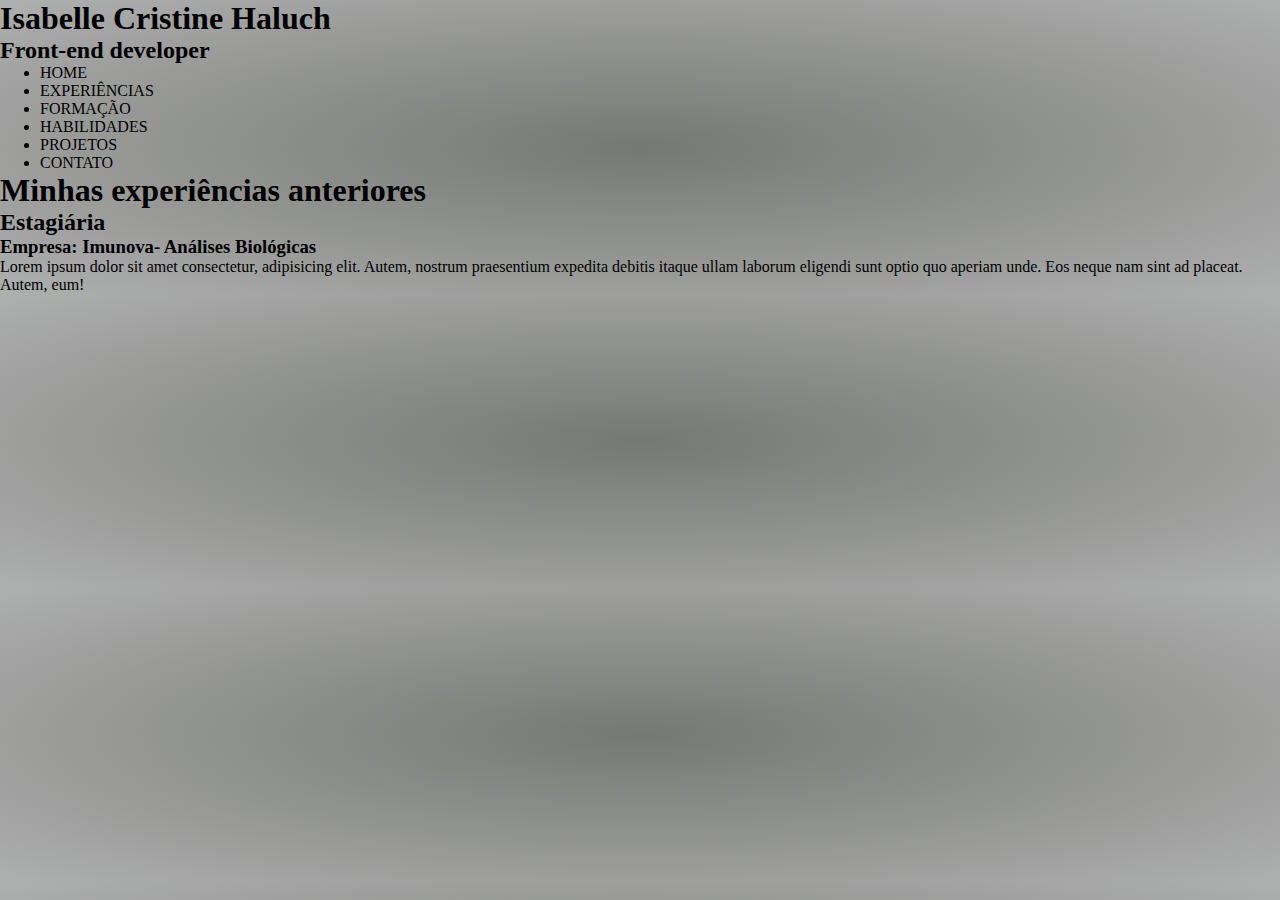
==== experiencias.html @ cdf7cf5f "html" ====
<!DOCTYPE html>
<html lang="pt-br">
<head>
    <meta charset="UTF-8">
    <meta http-equiv="X-UA-Compatible" content="IE=edge">
    <meta name="viewport" content="width=device-width, initial-scale=1.0">
    <title>Site pessoal Isabelle Cristine Haluch</title>
    <link rel="stylesheet" type="text/css" href="sitepessoal.css">
    <link rel="shortcut icon" href="imagens/favicon_icone.jpg" type="image/x-icon">
</head>
<body>
    <header>
        <h1>Isabelle Cristine Haluch</h1>
        <h2>Front-end developer</h2>
    </header>
    <nav>
        <ul>
            <li>HOME</li>
            <li>EXPERIÊNCIAS</li>
            <li>FORMAÇÃO</li>
            <li>HABILIDADES</li>
            <li>PROJETOS</li>
            <li>CONTATO</li>
        </ul>
    </nav>
    <div class="section_jobs">
        <div class="jobs">
            <h1>Minhas experiências anteriores</h1>
        </div>
        <div class="job_imunova>">
            <h2>Estagiária</h2>
            <h3>Empresa: Imunova- Análises Biológicas</h3>

        </div>
    </div>

</body>
Lorem ipsum dolor sit amet consectetur, adipisicing elit. Autem, nostrum praesentium expedita debitis itaque ullam laborum eligendi sunt optio quo aperiam unde. Eos neque nam sint ad placeat. Autem, eum!
---- sitepessoal.css ----
@import url('https://fonts.googleapis.com/css2?family=Playfair+Display:ital,wght@0,400;0,700;1,400&family=Roboto&family=Wix+Madefor+Display:wght@400;700&display=swap');
*{
    margin: 0;
}
body{
    background-image: radial-gradient(#767873, #aeafaf);
}
header{
    width: 100%;
    height: auto;
}
header img{
    width: 100%;
}
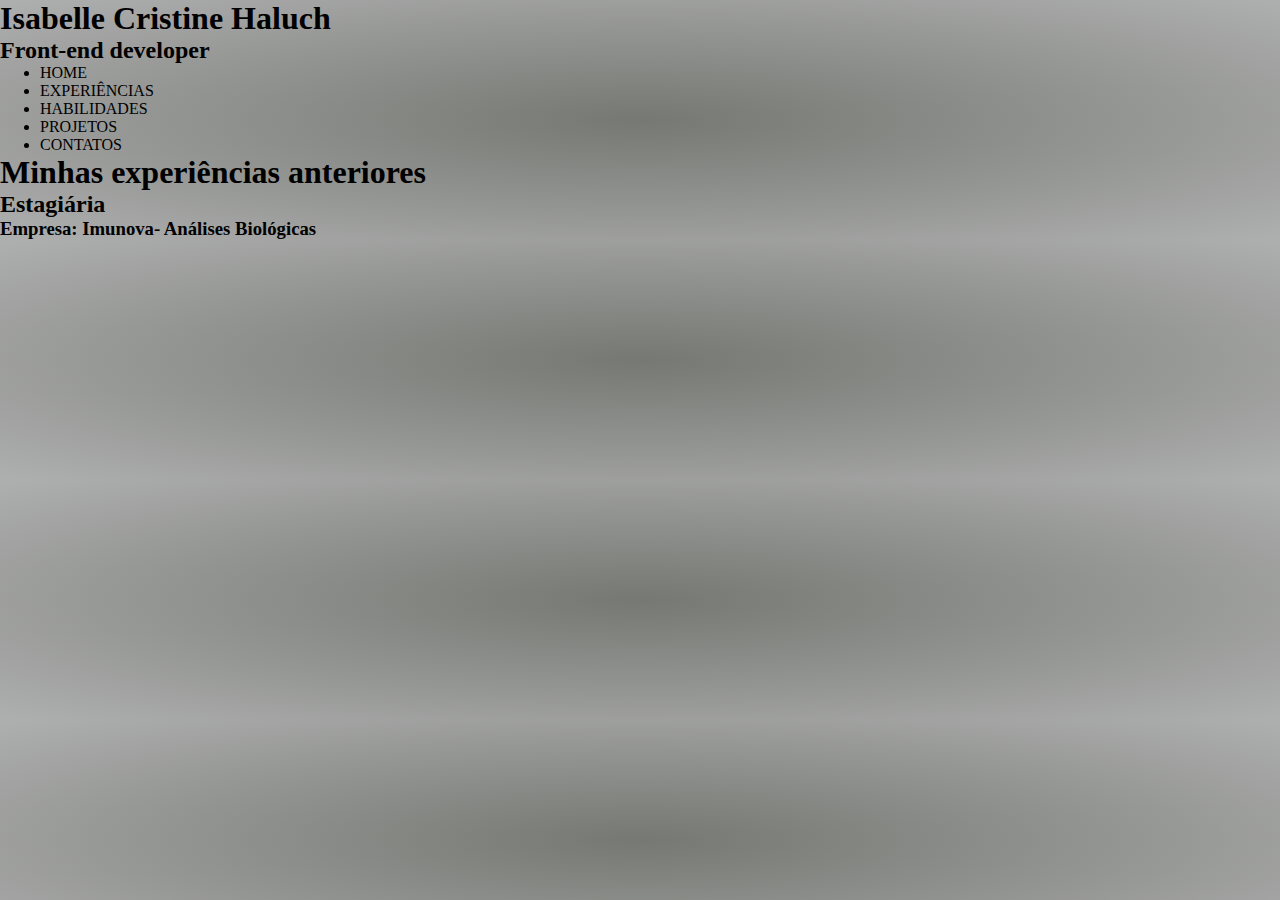
==== commit b422c2dd: "HTML pagina inicial" ====
--- a/experiencias.html
+++ b/experiencias.html
@@ -17,10 +17,9 @@
         <ul>
             <li>HOME</li>
             <li>EXPERIÊNCIAS</li>
-            <li>FORMAÇÃO</li>
             <li>HABILIDADES</li>
             <li>PROJETOS</li>
-            <li>CONTATO</li>
+            <li>CONTATOS</li>
         </ul>
     </nav>
     <div class="section_jobs">
@@ -35,4 +34,3 @@
     </div>
 
 </body>
-Lorem ipsum dolor sit amet consectetur, adipisicing elit. Autem, nostrum praesentium expedita debitis itaque ullam laborum eligendi sunt optio quo aperiam unde. Eos neque nam sint ad placeat. Autem, eum!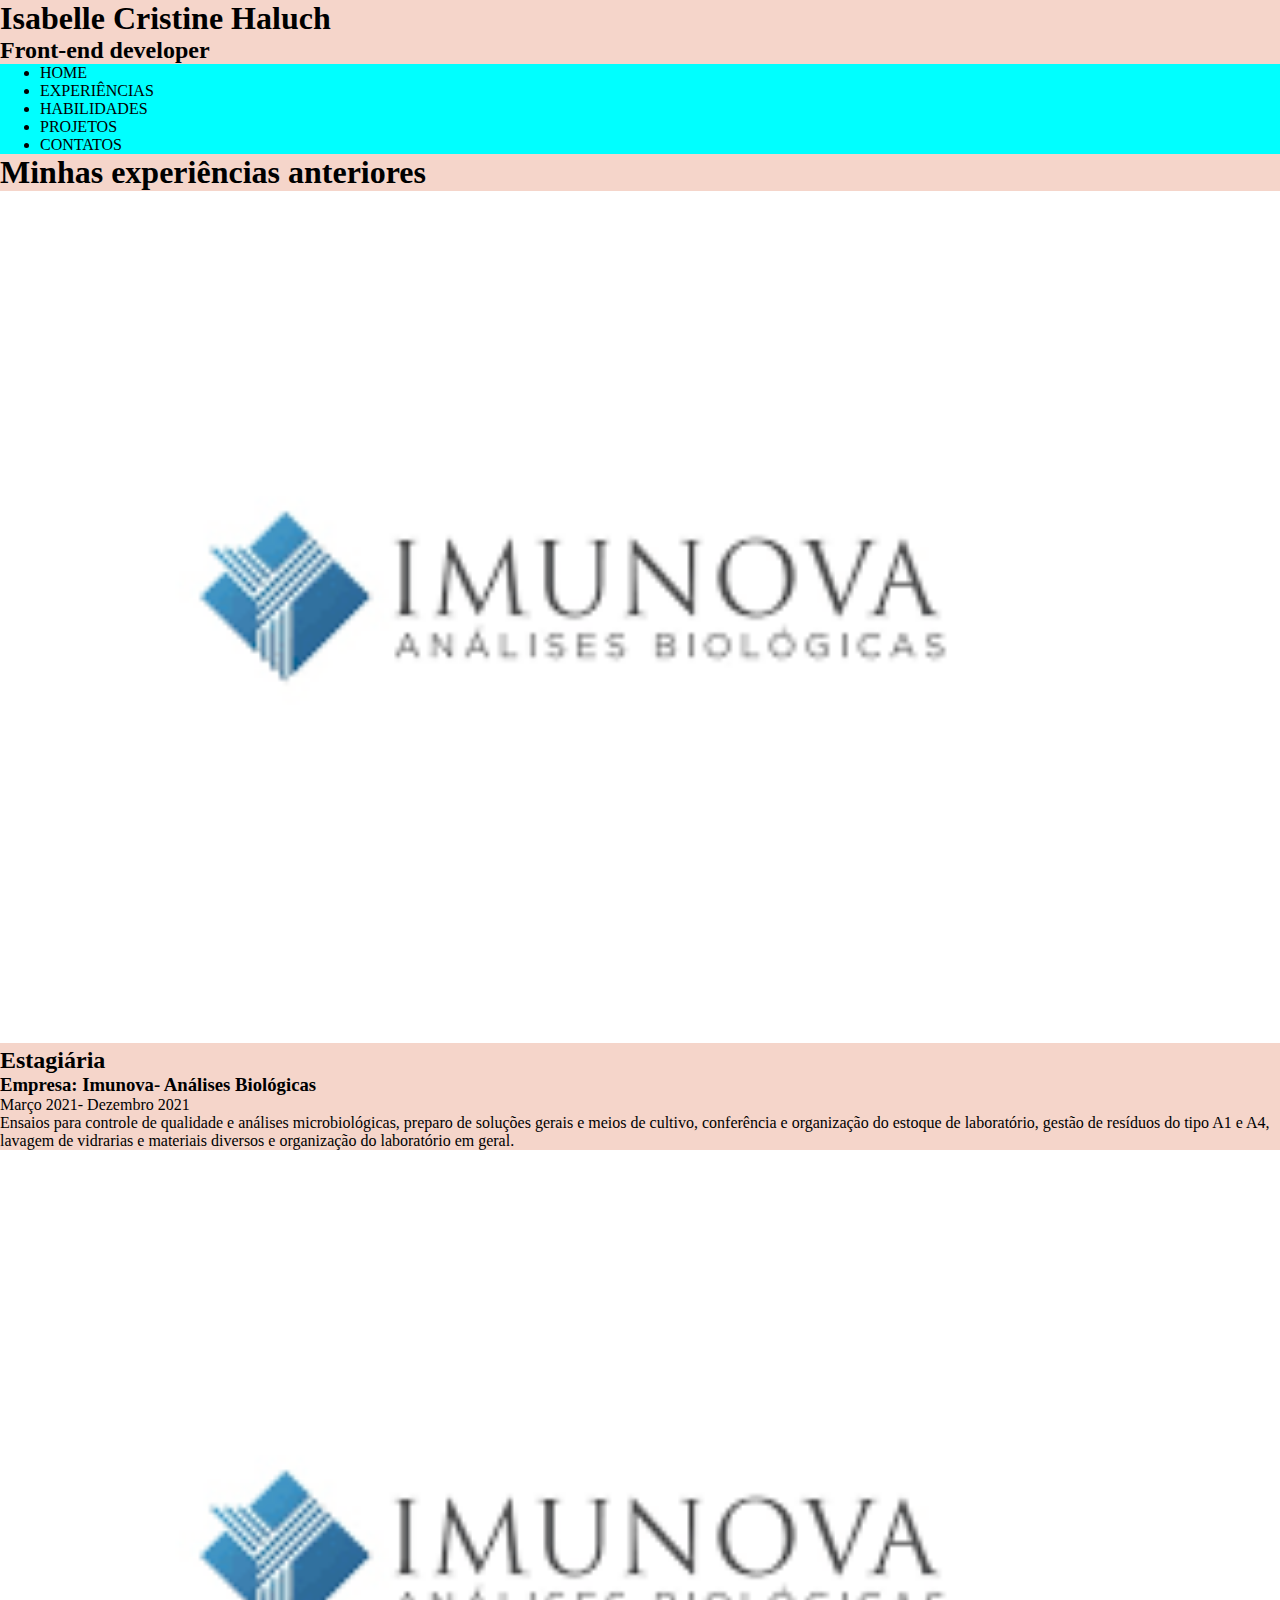
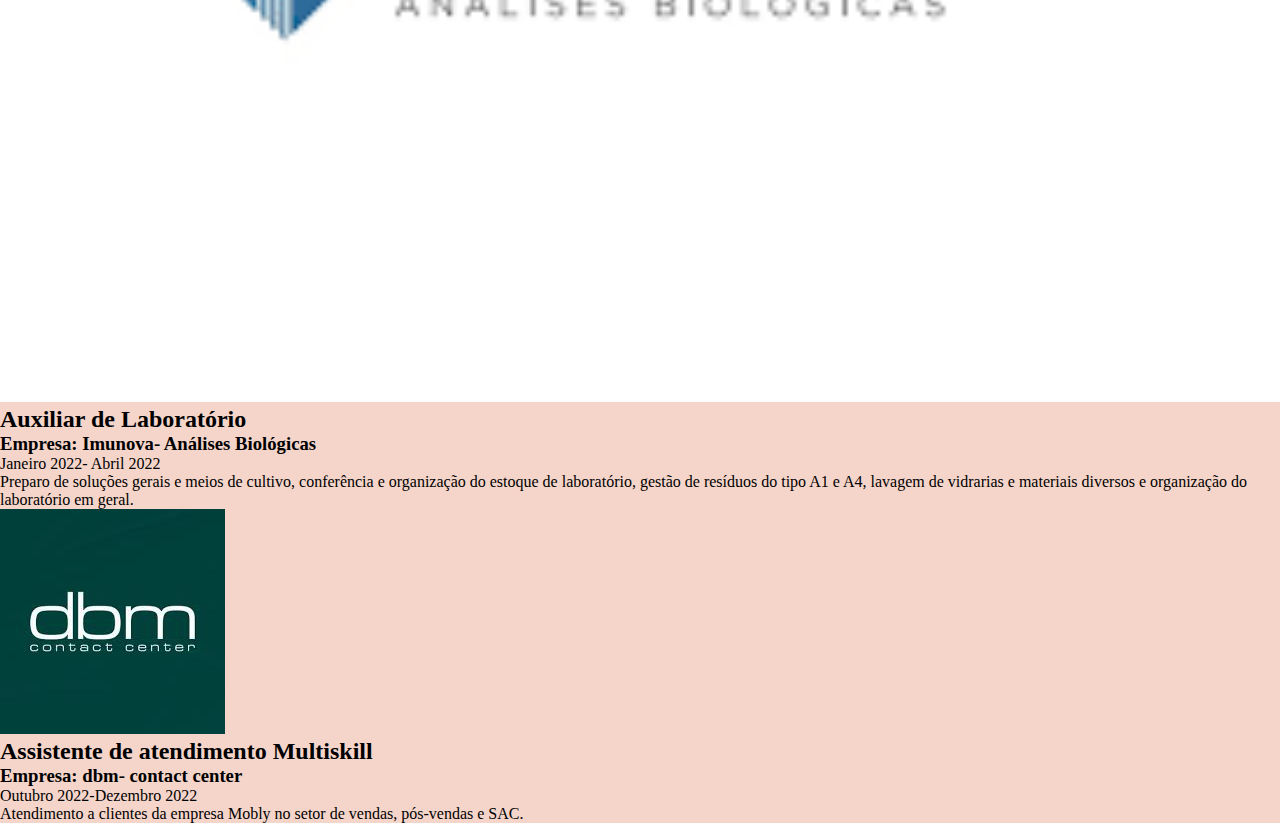
==== commit 1bab2816: "iniciando habilidades" ====
--- a/experiencias.html
+++ b/experiencias.html
@@ -7,6 +7,11 @@
     <title>Site pessoal Isabelle Cristine Haluch</title>
     <link rel="stylesheet" type="text/css" href="sitepessoal.css">
     <link rel="shortcut icon" href="imagens/favicon_icone.jpg" type="image/x-icon">
+    <style>
+        body{
+            background-color: #f5d5ca;
+        }
+    </style>
 </head>
 <body>
     <header>
@@ -22,15 +27,34 @@
             <li>CONTATOS</li>
         </ul>
     </nav>
-    <div class="section_jobs">
-        <div class="jobs">
-            <h1>Minhas experiências anteriores</h1>
-        </div>
-        <div class="job_imunova>">
+    <div class="title_jobs">
+        <h1>Minhas experiências anteriores</h1>
+    </div>
+    <div class="section_job">
+        <div class="circle_1"><img src="imagens/imunova.png" alt="Logo da empresa Imunova"></div>
+        <div class="job_text">
             <h2>Estagiária</h2>
             <h3>Empresa: Imunova- Análises Biológicas</h3>
-
+            <p>Março 2021- Dezembro 2021</p>
+            <p>Ensaios para controle de qualidade e análises microbiológicas, preparo de soluções gerais e meios de cultivo, conferência e organização do estoque de laboratório, gestão de resíduos do tipo A1 e A4, lavagem de vidrarias e materiais diversos e organização do laboratório em geral.</p>
         </div>
     </div>
-
+    <div class="section_job">
+        <div class="circle_1"><img src="imagens/imunova.png" alt="Logo da empresa Imunova"></div>
+        <div class="job_text">
+            <h2>Auxiliar de Laboratório</h2>
+            <h3>Empresa: Imunova- Análises Biológicas</h3>
+            <p>Janeiro 2022- Abril 2022</p>
+            <p>Preparo de soluções gerais e meios de cultivo, conferência e organização do estoque de laboratório, gestão de resíduos do tipo A1 e A4, lavagem de vidrarias e materiais diversos e organização do laboratório em geral.</p>
+        </div>
+    </div>
+    <div class="section_job">
+        <div class="circle_2"><img src="imagens/dbm.jpg" alt="Logo da empresa dbm"></div>
+        <div class="job_text">
+            <h2>Assistente de atendimento Multiskill</h2>
+            <h3>Empresa: dbm- contact center</h3>
+            <p>Outubro 2022-Dezembro 2022</p>
+            <p>Atendimento a clientes da empresa Mobly no setor de vendas, pós-vendas e SAC.</p>
+        </div>
+    </div>
 </body>
--- a/sitepessoal.css
+++ b/sitepessoal.css
@@ -1,14 +1,66 @@
-@import url('https://fonts.googleapis.com/css2?family=Playfair+Display:ital,wght@0,400;0,700;1,400&family=Roboto&family=Wix+Madefor+Display:wght@400;700&display=swap');
-*{
+* {
     margin: 0;
 }
-body{
-    background-image: radial-gradient(#767873, #aeafaf);
+body {
+    font-family: Georgia, 'Times New Roman', Times, serif
 }
-header{
+header {
     width: 100%;
     height: auto;
 }
-header img{
+header img {
     width: 100%;
-}+}
+nav {
+    width: 100%;
+    height: auto;
+    overflow: hidden;
+    background-color: aqua;
+}
+.navegacao {
+    width: 90%;
+    height: auto;
+    overflow: hidden;
+    margin: auto;
+    background-color: blue;
+}
+.navegacao ul {
+    list-style: none;
+    font-size: x-large;
+    text-align: center;
+}
+.navegacao a {
+    width: 20%;
+    height: 100%;
+    text-decoration: none;
+    float: left;
+    background-color: brown;
+}
+/*INDEX*/
+
+/*EXPERIENCIAS*/
+.circle_1 {
+    border-radius: 50%;
+}
+.circle_1 img {
+    width: 100%;
+    height: 100%;
+    object-fit: cover;
+}
+/*Habilidades*/
+.section_hab {
+    display: flex;
+    flex-direction: column;
+    justify-content: space-between;
+    height: 400px; /* Ajuste a altura conforme necessário */
+  }
+  
+  .row {
+    display: flex;
+    justify-content: space-between;
+  }
+  
+  .box {
+    width: 100px;
+    height: 100px;
+  }
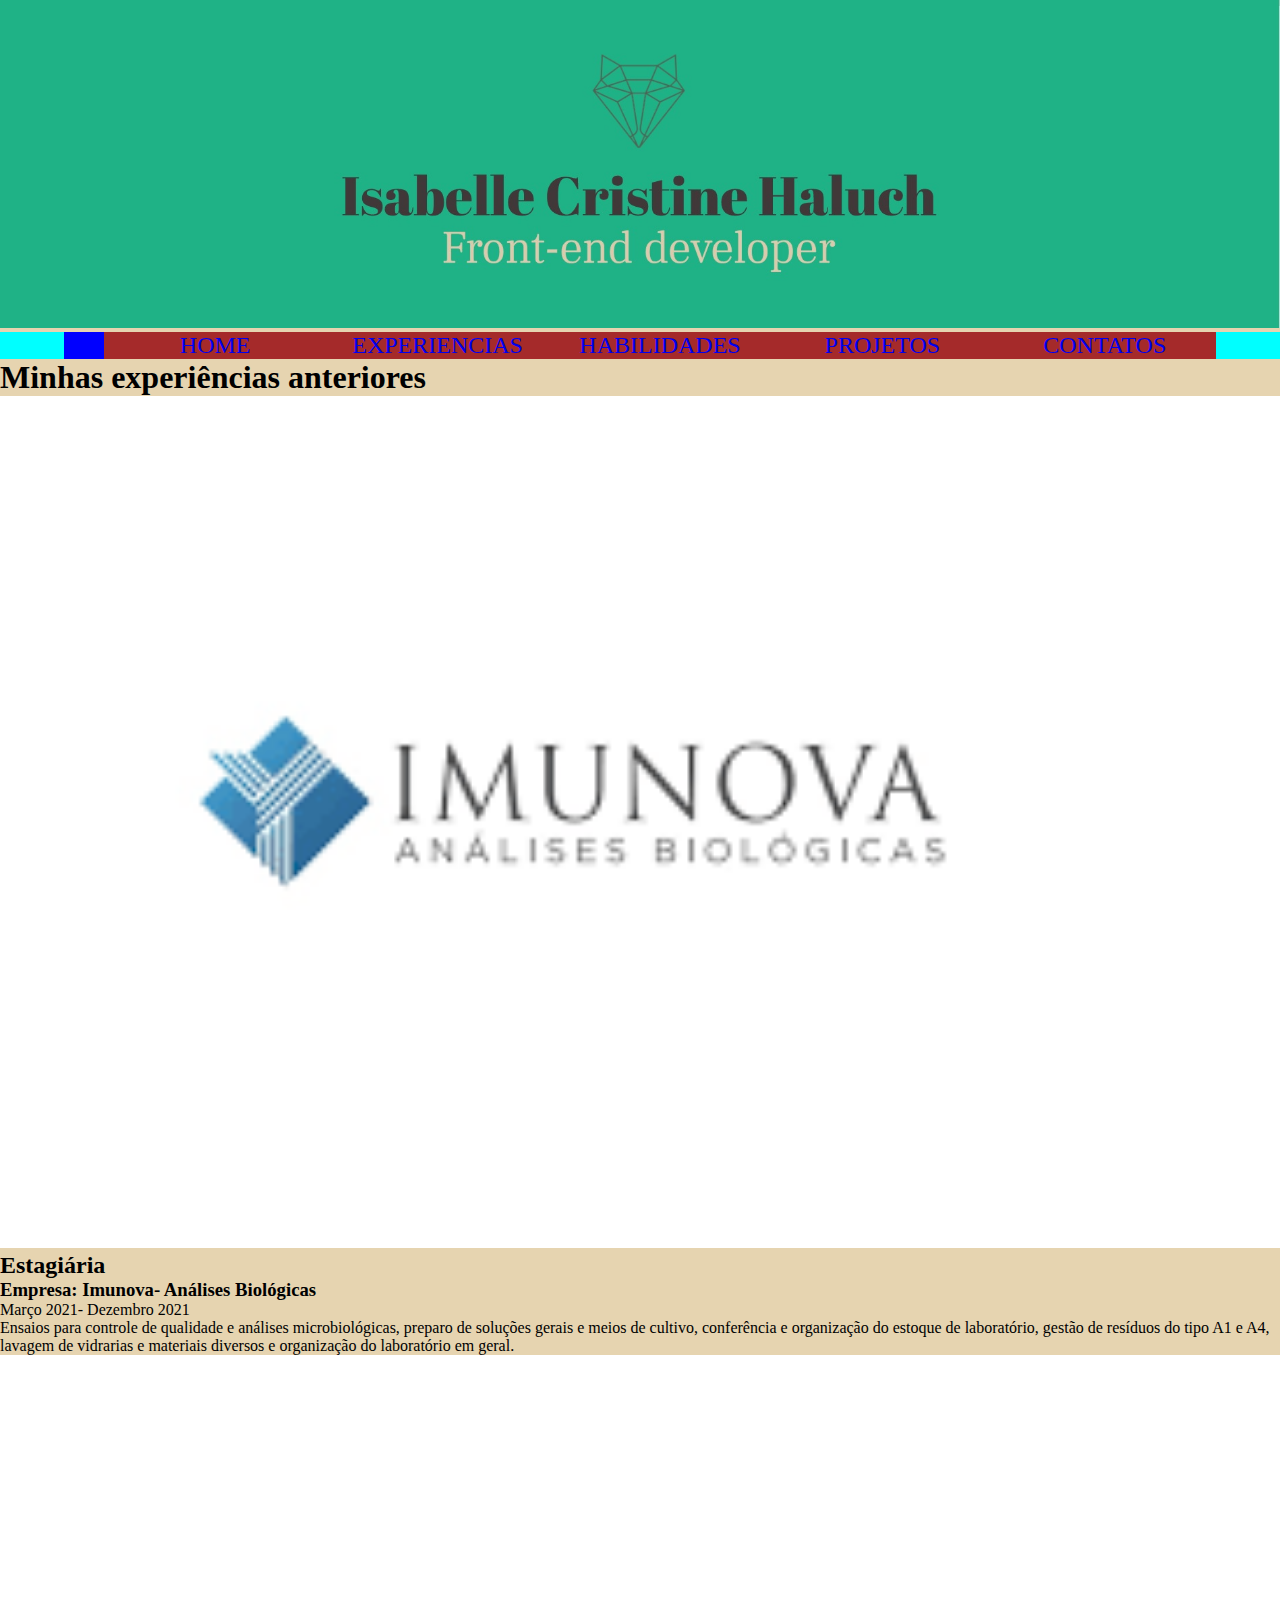
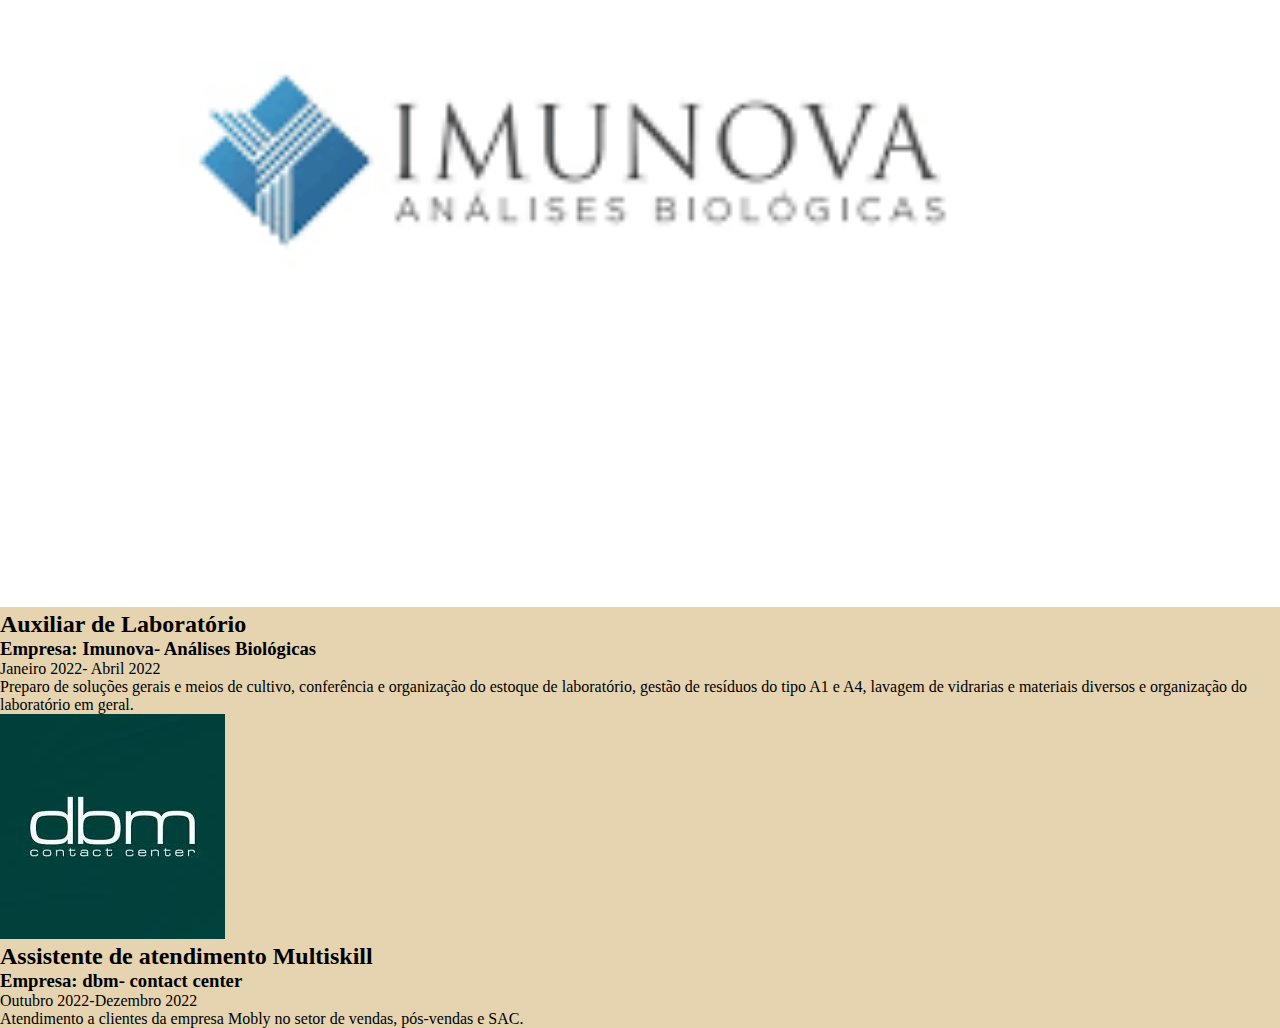
==== commit 49fd25b2: "HTML habilidades quase concluido" ====
--- a/experiencias.html
+++ b/experiencias.html
@@ -9,23 +9,22 @@
     <link rel="shortcut icon" href="imagens/favicon_icone.jpg" type="image/x-icon">
     <style>
         body{
-            background-color: #f5d5ca;
+            background-color: #e6d4b0;
         }
     </style>
-</head>
-<body>
     <header>
-        <h1>Isabelle Cristine Haluch</h1>
-        <h2>Front-end developer</h2>
+        <img src="imagens/imagem_section_horizontal.jpg">
     </header>
     <nav>
-        <ul>
-            <li>HOME</li>
-            <li>EXPERIÊNCIAS</li>
-            <li>HABILIDADES</li>
-            <li>PROJETOS</li>
-            <li>CONTATOS</li>
-        </ul>
+        <div class="navegacao">
+            <ul>
+                <li><a href="index.html">HOME</a></li>
+                <li><a href="experiencias.html">EXPERIENCIAS</a></li>
+                <li><a href="habilidades.html">HABILIDADES</a></li>
+                <li><a href="projetos.html">PROJETOS</a></li>
+                <li><a href="contatos.html">CONTATOS</a></li>
+            </ul>
+        </div>
     </nav>
     <div class="title_jobs">
         <h1>Minhas experiências anteriores</h1>
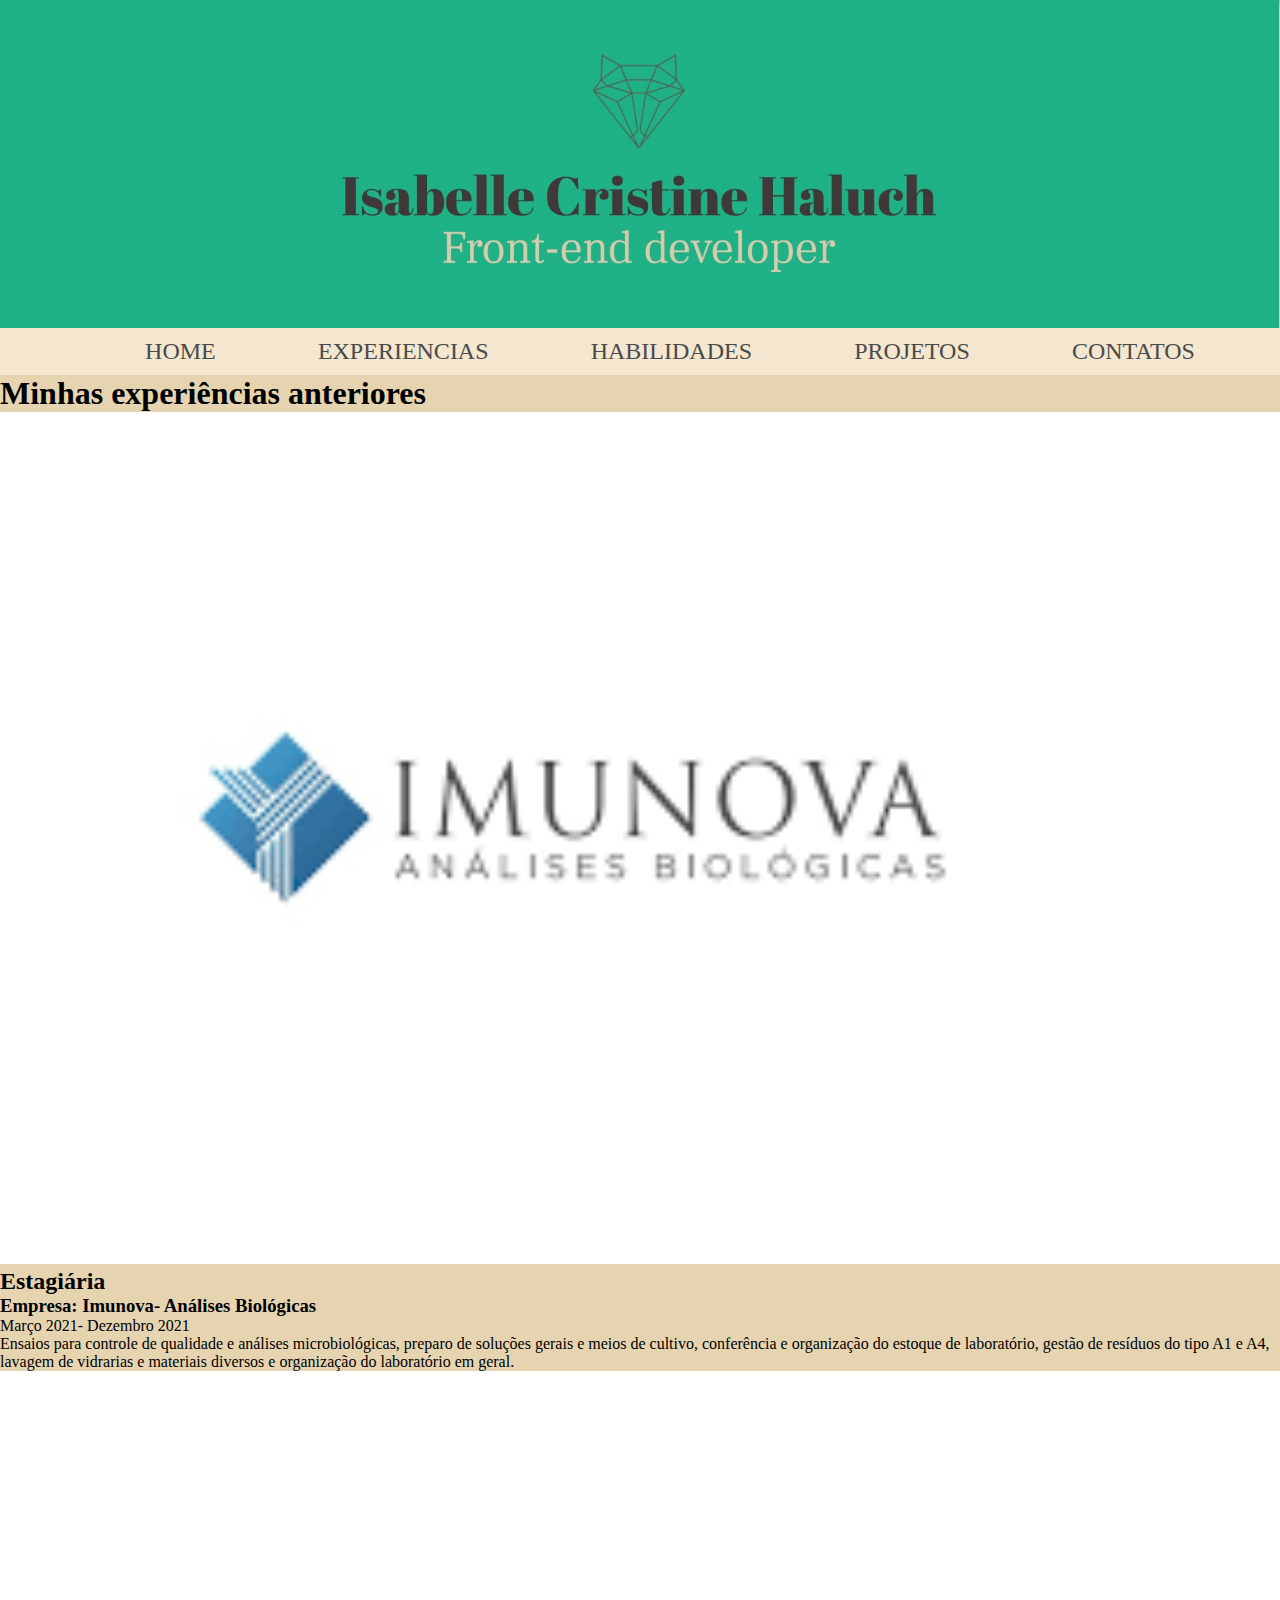
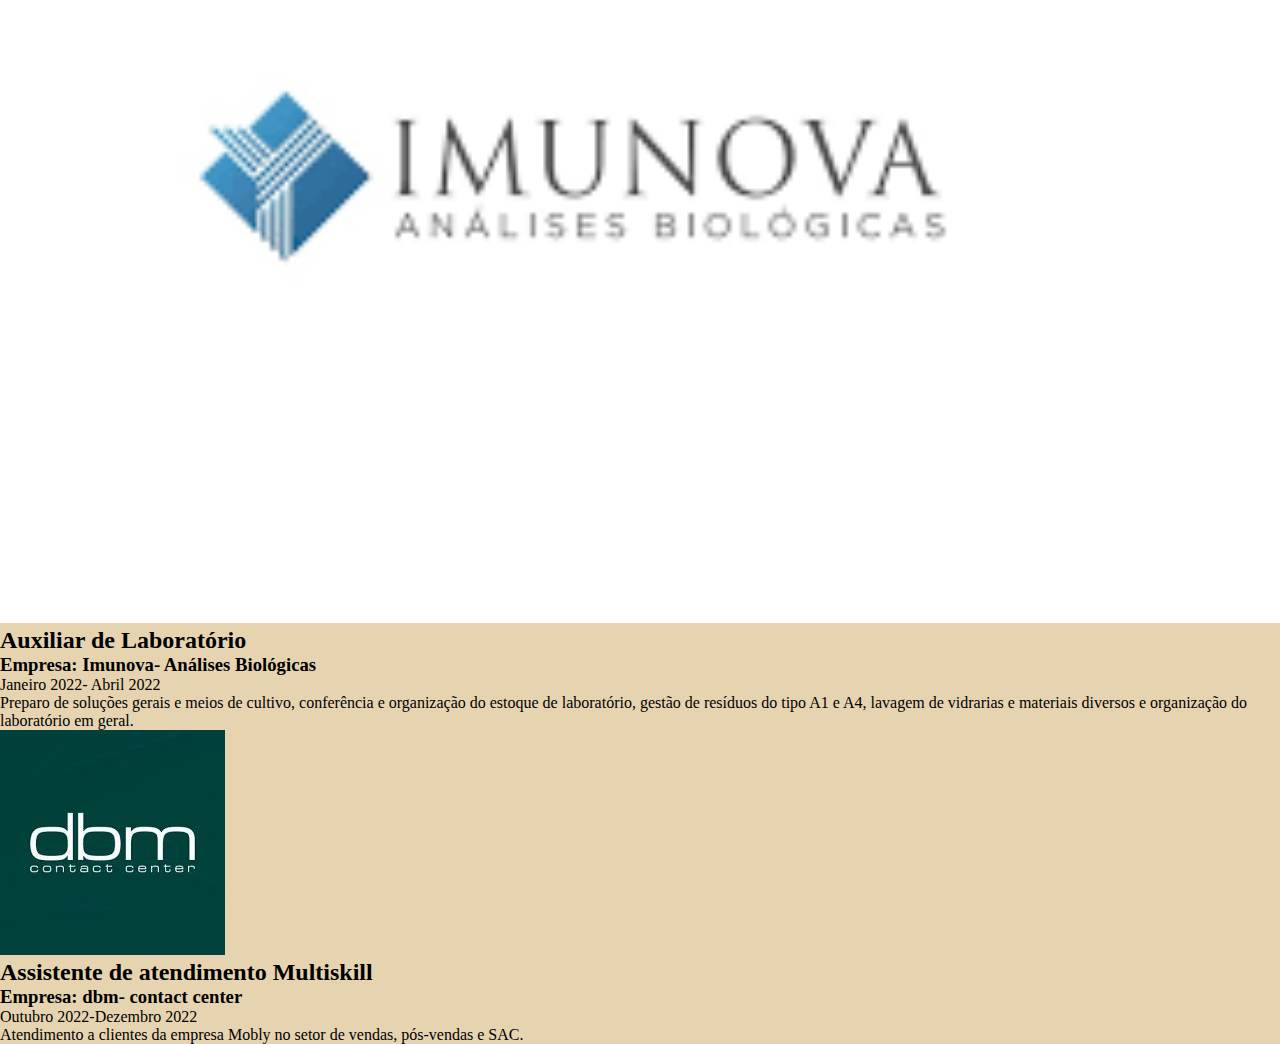
==== commit 16b684c3: "formacao e ling css" ====
--- a/experiencias.html
+++ b/experiencias.html
@@ -16,15 +16,13 @@
         <img src="imagens/imagem_section_horizontal.jpg">
     </header>
     <nav>
-        <div class="navegacao">
-            <ul>
-                <li><a href="index.html">HOME</a></li>
-                <li><a href="experiencias.html">EXPERIENCIAS</a></li>
-                <li><a href="habilidades.html">HABILIDADES</a></li>
-                <li><a href="projetos.html">PROJETOS</a></li>
-                <li><a href="contatos.html">CONTATOS</a></li>
-            </ul>
-        </div>
+        <ul class="menu">
+            <li><a href="index.html">HOME</a></li>
+            <li><a href="experiencias.html">EXPERIENCIAS</a></li>
+            <li><a href="habilidades.html">HABILIDADES</a></li>
+            <li><a href="projetos.html">PROJETOS</a></li>
+            <li><a href="contatos.html">CONTATOS</a></li>
+        </ul>
     </nav>
     <div class="title_jobs">
         <h1>Minhas experiências anteriores</h1>
--- a/sitepessoal.css
+++ b/sitepessoal.css
@@ -4,39 +4,157 @@
 body {
     font-family: Georgia, 'Times New Roman', Times, serif
 }
+/*header repete para todos*/
 header {
     width: 100%;
     height: auto;
+    overflow: hidden;
+    display: flex;
 }
 header img {
     width: 100%;
+    height: auto;
 }
 nav {
     width: 100%;
     height: auto;
     overflow: hidden;
-    background-color: aqua;
+    display: flex;
+    align-items: center;
+    justify-content: center;
+    background-color: rgb(244, 230, 207);
+    padding: 10px;
 }
-.navegacao {
+.menu {
     width: 90%;
+    display: flex;
+    list-style: none;
+    align-items: center;
+    justify-content: space-around;
+}
+.menu a {
+    width: 20%;
+    height: 100%;
+    font-size: x-large;
+    color: rgb(73, 74, 74);
+    text-align: center;
+    text-decoration: none;
+}
+li a:hover {
+    background-color: burlywood;
+    color: aliceblue;
+}
+/*INDEX*/
+.section_sobre_mim {
+    width: 100%;
+    display: flex;
+    align-items: center;
+    justify-content: space-between;
+}
+.texto_sobre_mim {
+    width: 60%;
+    height: auto;
+    text-align: justify;
+    font-size: 1.2em;
+    color: black;
+    text-indent: 20px;
+    margin-left: 5%;
+}
+.texto_sobre_mim h1{
+    text-align: center;
+    color: rgb(31, 178, 134);
+}
+.my_picture {
+    width: 30%;
+    height: auto;
+    display: flex;
+}
+.my_picture img {
+ width: 100%;
+ height: auto;
+}
+.title {
+    width: 100%;
     height: auto;
     overflow: hidden;
-    margin: auto;
-    background-color: blue;
+    text-align: center;
+    color: rgb(244, 230, 207);
+    padding: 15px;
+    box-sizing: border-box;
+    background-color: rgb(65, 56, 57);
 }
-.navegacao ul {
-    list-style: none;
-    font-size: x-large;
+.section_progr {
+    width: 100%;
+    height: auto;
+    overflow: hidden;
+    padding: 30px;
+    box-sizing: border-box;
+    display: flex;
+    justify-content: space-evenly;
+    background-color: rgb(65, 56, 57);
+}
+.box_progr {
+    width: 30%;
     text-align: center;
+    color: rgb(244, 230, 207);
+    font-size: 1.2em;
+    padding: 10px;
+    border: solid 3px rgb(244, 230, 207);
+    display: flex;
+    flex-direction: column;
+    justify-content: space-between;
 }
-.navegacao a {
-    width: 20%;
-    height: 100%;
-    text-decoration: none;
-    float: left;
-    background-color: brown;
+.button_progr button{
+    width: 30%;
+    height: auto;
+    overflow: hidden;
+    background-color: rgb(244, 230, 207);
+    font-size: 0.8em;
+    border-radius: 5px;
+    padding: 5px;
+    margin-top: 10px;
+    box-sizing: border-box;
 }
-/*INDEX*/
+.title_formacao {
+    width: 100%;
+    background-color: rgb(31, 178, 134);
+    text-align: center;
+    padding: 10px;
+    box-sizing: border-box;
+}
+.section_formacao {
+    width: 100%;
+    height: auto;
+    overflow: hidden;
+    background-image: url(imagens/fundo_mar.jpeg);
+    background-repeat: no-repeat;
+    background-size: cover;
+    padding: 30px;
+    box-sizing: border-box;
+    display: flex;
+    justify-content: space-evenly;
+}
+.box_formacao {
+    width: 30%;
+    text-align: center;
+    font-size: 1.2em;
+    padding: 10px;
+    backdrop-filter: blur(8px);
+    display: flex;
+    flex-direction: column;
+    justify-content: space-between;
+}
+.button_formacao button {
+    width: 30%;
+    height: auto;
+    overflow: hidden;
+    background-color: rgb(31, 178, 134);
+    font-size: 0.8em;
+    border-radius: 5px;
+    padding: 5px;
+    margin-top: 10px;
+    box-sizing: border-box;
+}
 
 /*EXPERIENCIAS*/
 .circle_1 {
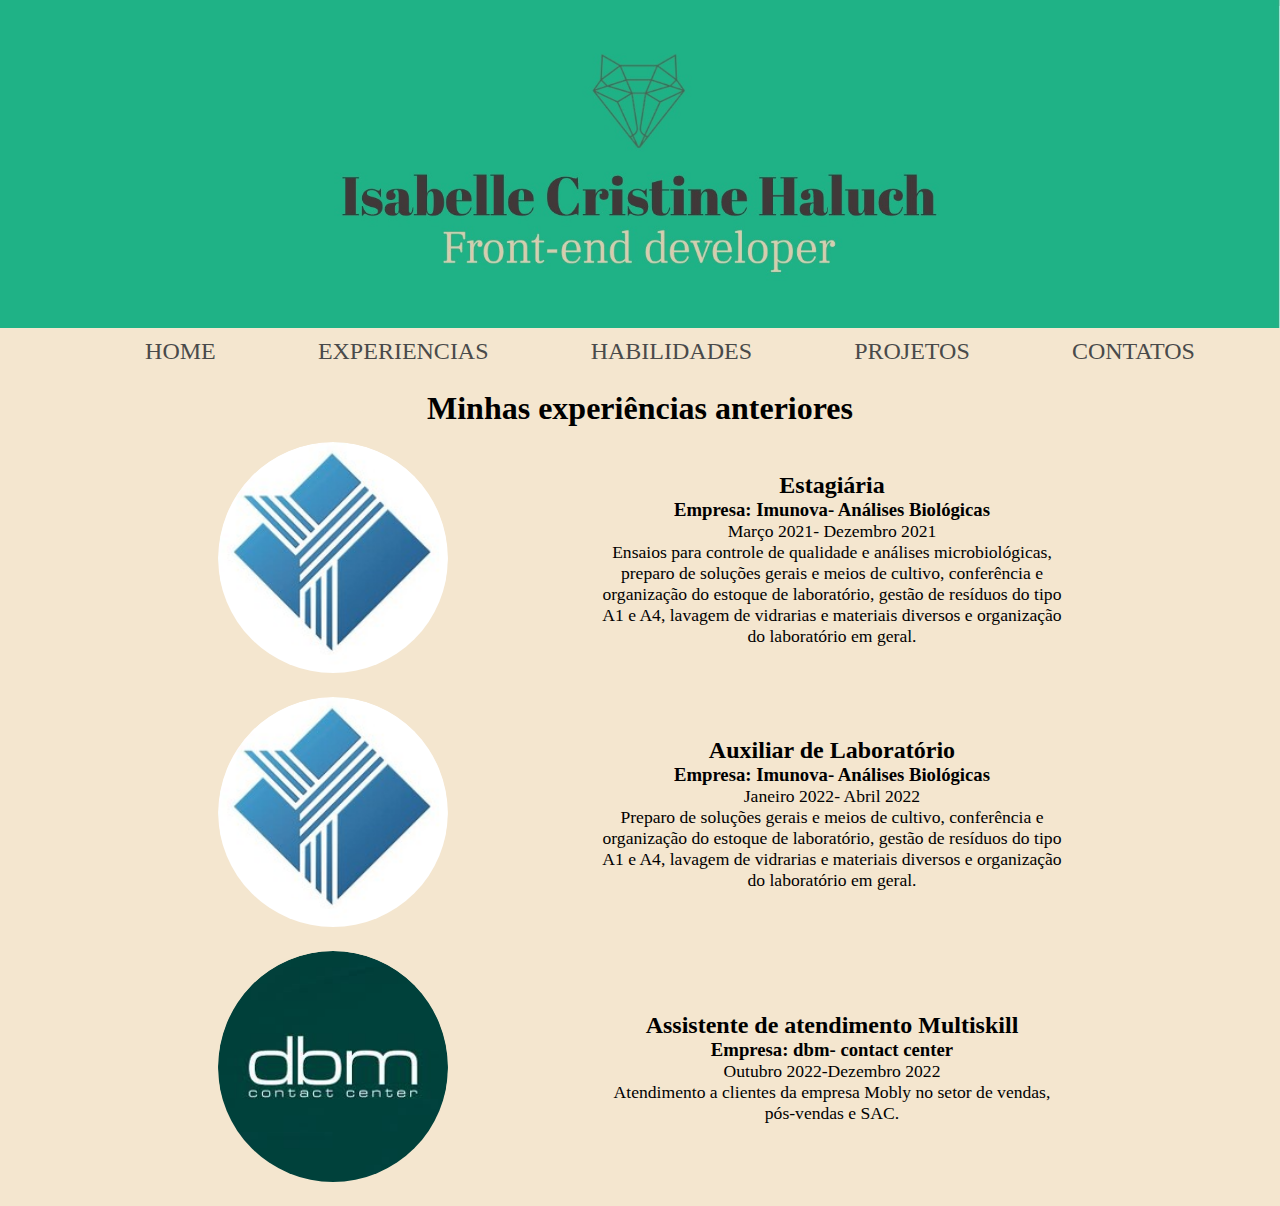
==== commit 217e2c2c: "experiencias pronta" ====
--- a/experiencias.html
+++ b/experiencias.html
@@ -9,7 +9,7 @@
     <link rel="shortcut icon" href="imagens/favicon_icone.jpg" type="image/x-icon">
     <style>
         body{
-            background-color: #e6d4b0;
+            background-color: rgb(244, 230, 207);
         }
     </style>
     <header>
@@ -27,31 +27,32 @@
     <div class="title_jobs">
         <h1>Minhas experiências anteriores</h1>
     </div>
-    <div class="section_job">
-        <div class="circle_1"><img src="imagens/imunova.png" alt="Logo da empresa Imunova"></div>
-        <div class="job_text">
-            <h2>Estagiária</h2>
-            <h3>Empresa: Imunova- Análises Biológicas</h3>
-            <p>Março 2021- Dezembro 2021</p>
-            <p>Ensaios para controle de qualidade e análises microbiológicas, preparo de soluções gerais e meios de cultivo, conferência e organização do estoque de laboratório, gestão de resíduos do tipo A1 e A4, lavagem de vidrarias e materiais diversos e organização do laboratório em geral.</p>
+    <section class="section_job">
+        <div class="circle"><img src="imagens/imunova.jpg" alt="Logo da empresa Imunova"></div>
+            <div class="job_text">
+                <h2>Estagiária</h2>
+                <h3>Empresa: Imunova- Análises Biológicas</h3>
+                <p>Março 2021- Dezembro 2021</p>
+                <p>Ensaios para controle de qualidade e análises microbiológicas, preparo de soluções gerais e meios de cultivo, conferência e organização do estoque de laboratório, gestão de resíduos do tipo A1 e A4, lavagem de vidrarias e materiais diversos e organização do laboratório em geral.</p>
+            </div>
         </div>
-    </div>
-    <div class="section_job">
-        <div class="circle_1"><img src="imagens/imunova.png" alt="Logo da empresa Imunova"></div>
+    </section>
+    <section class="section_job">
+        <div class="circle"><img src="imagens/imunova.jpg" alt="Logo da empresa Imunova"></div>
         <div class="job_text">
             <h2>Auxiliar de Laboratório</h2>
             <h3>Empresa: Imunova- Análises Biológicas</h3>
             <p>Janeiro 2022- Abril 2022</p>
             <p>Preparo de soluções gerais e meios de cultivo, conferência e organização do estoque de laboratório, gestão de resíduos do tipo A1 e A4, lavagem de vidrarias e materiais diversos e organização do laboratório em geral.</p>
         </div>
-    </div>
-    <div class="section_job">
-        <div class="circle_2"><img src="imagens/dbm.jpg" alt="Logo da empresa dbm"></div>
+    </section>
+    <section class="section_job">
+        <div class="circle"><img src="imagens/dbm.jpg" alt="Logo da empresa dbm"></div>
         <div class="job_text">
             <h2>Assistente de atendimento Multiskill</h2>
             <h3>Empresa: dbm- contact center</h3>
             <p>Outubro 2022-Dezembro 2022</p>
             <p>Atendimento a clientes da empresa Mobly no setor de vendas, pós-vendas e SAC.</p>
         </div>
-    </div>
+    </section>
 </body>
--- a/sitepessoal.css
+++ b/sitepessoal.css
@@ -4,6 +4,9 @@
 body {
     font-family: Georgia, 'Times New Roman', Times, serif
 }
+body p {
+    font-size: 1.1em;
+}
 /*header repete para todos*/
 header {
     width: 100%;
@@ -27,6 +30,8 @@
 }
 .menu {
     width: 90%;
+    height: auto;
+    overflow: hidden;
     display: flex;
     list-style: none;
     align-items: center;
@@ -47,26 +52,29 @@
 /*INDEX*/
 .section_sobre_mim {
     width: 100%;
-    display: flex;
-    align-items: center;
-    justify-content: space-between;
+    height: auto;
+    overflow: hidden;
+    display: flex;
+    justify-content: space-evenly;
 }
 .texto_sobre_mim {
-    width: 60%;
-    height: auto;
+    width: 50%;
+    height: auto;
+    overflow: hidden;
     text-align: justify;
-    font-size: 1.2em;
     color: black;
     text-indent: 20px;
-    margin-left: 5%;
+    padding: 10px;
+    box-sizing: border-box;
 }
 .texto_sobre_mim h1{
     text-align: center;
     color: rgb(31, 178, 134);
 }
 .my_picture {
-    width: 30%;
-    height: auto;
+    width: 40%;
+    height: auto;
+    overflow: hidden;
     display: flex;
 }
 .my_picture img {
@@ -95,9 +103,10 @@
 }
 .box_progr {
     width: 30%;
+    height: auto;
+    overflow: hidden;
     text-align: center;
     color: rgb(244, 230, 207);
-    font-size: 1.2em;
     padding: 10px;
     border: solid 3px rgb(244, 230, 207);
     display: flex;
@@ -117,6 +126,8 @@
 }
 .title_formacao {
     width: 100%;
+    height: auto;
+    overflow: hidden;
     background-color: rgb(31, 178, 134);
     text-align: center;
     padding: 10px;
@@ -136,8 +147,9 @@
 }
 .box_formacao {
     width: 30%;
-    text-align: center;
-    font-size: 1.2em;
+    height: auto;
+    overflow: hidden;
+    text-align: center;
     padding: 10px;
     backdrop-filter: blur(8px);
     display: flex;
@@ -155,15 +167,43 @@
     margin-top: 10px;
     box-sizing: border-box;
 }
-
 /*EXPERIENCIAS*/
-.circle_1 {
+.title_jobs {
+    width: 100%;
+    height: auto;
+    overflow: hidden;
+    text-align: center;
+    padding: 15px;
+    box-sizing: border-box;
+}
+.section_job {
+    width: 90%;
+    height: auto;
+    overflow: hidden;
+    margin: auto;
+    display: flex;
+    justify-content: space-evenly;
+    margin-bottom: 20px;
+}
+.circle {
+    width: 20%; 
+    height: auto;
+    overflow: hidden; 
+    border-radius: 50%; 
+}
+.circle img {
+    width: 100%;
     border-radius: 50%;
-}
-.circle_1 img {
-    width: 100%;
-    height: 100%;
     object-fit: cover;
+}
+.job_text {
+    width: 40%;
+    height: auto;
+    text-align: center;
+    overflow: hidden;
+    display: flex;
+    flex-direction: column;
+    justify-content: center;
 }
 /*Habilidades*/
 .section_hab {
@@ -182,3 +222,35 @@
     width: 100px;
     height: 100px;
   }
+/*PROJETOS*/
+.box_repository {
+    width: 100%;
+    height: auto;
+    overflow: hidden;
+    background-color: rgb(31, 178, 134);
+    display: flex;
+    justify-content: center;
+}
+.title_repository {
+    width: 90%;
+    height: auto;
+    overflow: hidden;
+    text-align: center;
+    background-color: blueviolet;
+}
+.button_repository {
+    width: 100%;
+    height: auto;
+    overflow: hidden;
+    display: flex;
+    justify-content: center;
+    background-color: cyan;
+}
+.button_repository button {
+    width: 100%;
+    height: auto;
+    overflow: hidden;
+    padding: 10px;
+    background-color: rgb(65, 56, 57);
+    
+}    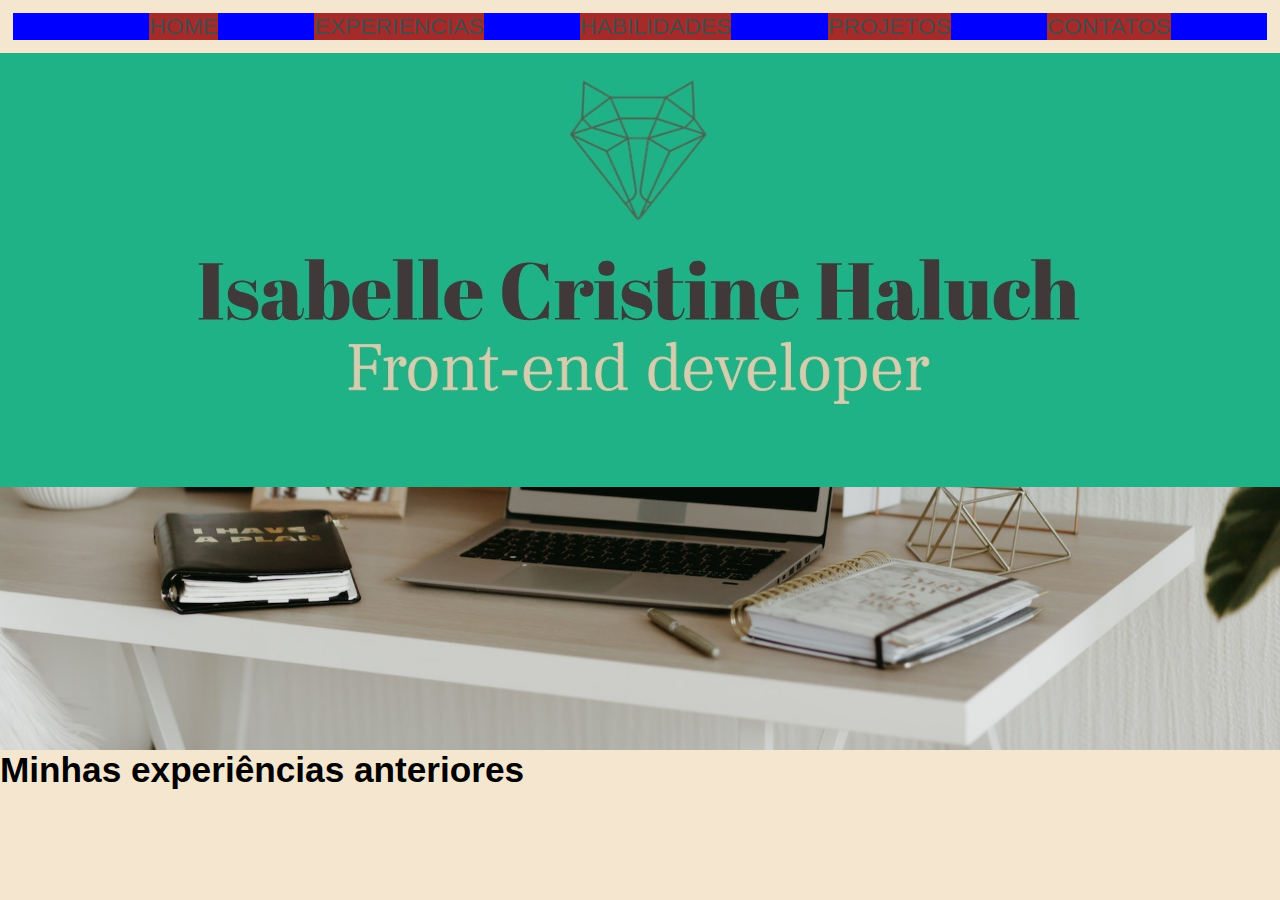
==== commit 32e04036: "arrumando formacao e experiencias" ====
--- a/experiencias.html
+++ b/experiencias.html
@@ -28,31 +28,7 @@
         <h1>Minhas experiências anteriores</h1>
     </div>
     <section class="section_job">
-        <div class="circle"><img src="imagens/imunova.jpg" alt="Logo da empresa Imunova"></div>
-            <div class="job_text">
-                <h2>Estagiária</h2>
-                <h3>Empresa: Imunova- Análises Biológicas</h3>
-                <p>Março 2021- Dezembro 2021</p>
-                <p>Ensaios para controle de qualidade e análises microbiológicas, preparo de soluções gerais e meios de cultivo, conferência e organização do estoque de laboratório, gestão de resíduos do tipo A1 e A4, lavagem de vidrarias e materiais diversos e organização do laboratório em geral.</p>
-            </div>
-        </div>
-    </section>
-    <section class="section_job">
-        <div class="circle"><img src="imagens/imunova.jpg" alt="Logo da empresa Imunova"></div>
-        <div class="job_text">
-            <h2>Auxiliar de Laboratório</h2>
-            <h3>Empresa: Imunova- Análises Biológicas</h3>
-            <p>Janeiro 2022- Abril 2022</p>
-            <p>Preparo de soluções gerais e meios de cultivo, conferência e organização do estoque de laboratório, gestão de resíduos do tipo A1 e A4, lavagem de vidrarias e materiais diversos e organização do laboratório em geral.</p>
-        </div>
-    </section>
-    <section class="section_job">
-        <div class="circle"><img src="imagens/dbm.jpg" alt="Logo da empresa dbm"></div>
-        <div class="job_text">
-            <h2>Assistente de atendimento Multiskill</h2>
-            <h3>Empresa: dbm- contact center</h3>
-            <p>Outubro 2022-Dezembro 2022</p>
-            <p>Atendimento a clientes da empresa Mobly no setor de vendas, pós-vendas e SAC.</p>
-        </div>
-    </section>
+        
 </body>
+
+
--- a/sitepessoal.css
+++ b/sitepessoal.css
@@ -2,45 +2,51 @@
     margin: 0;
 }
 body {
-    font-family: Georgia, 'Times New Roman', Times, serif
-}
-body p {
+    font-family: Arial, Helvetica, sans-serif;
     font-size: 1.1em;
 }
 /*header repete para todos*/
 header {
     width: 100%;
-    height: auto;
-    overflow: hidden;
-    display: flex;
-}
-header img {
-    width: 100%;
-    height: auto;
+    height: 750px;
+    background-image: url(imagens/fundo_header.jpg);
+    background-position: center;
+    background-size: cover;
+    display: flex;
+    flex-direction: column;
+    align-items: center;
 }
 nav {
     width: 100%;
     height: auto;
     overflow: hidden;
-    display: flex;
-    align-items: center;
-    justify-content: center;
     background-color: rgb(244, 230, 207);
-    padding: 10px;
+    padding: 1%;
+    box-sizing: border-box;
+    position: fixed;
+    top: 0;
+    display: flex;
+    align-items: center;
+    justify-content: center;
 }
 .menu {
-    width: 90%;
-    height: auto;
-    overflow: hidden;
-    display: flex;
+    width: 100%;
+    height: auto;
+    overflow: hidden;
     list-style: none;
-    align-items: center;
-    justify-content: space-around;
+    display: flex;
+    justify-content: space-evenly;
+    flex-wrap: wrap;
+    background-color: blue;
+}
+.menu li {
+    text-align: center;
+    background-color: brown;
 }
 .menu a {
     width: 20%;
     height: 100%;
-    font-size: x-large;
+    font-size: 1.3em;
     color: rgb(73, 74, 74);
     text-align: center;
     text-decoration: none;
@@ -49,13 +55,43 @@
     background-color: burlywood;
     color: aliceblue;
 }
+.container_header {
+    width: 100%;
+    height: 100%;
+    display: flex;
+    align-items: center;
+    justify-content: center;
+    background-color: rgba(128, 128, 128, 0.618);
+}
+.box_title {
+    width: 70%;
+    height: auto;
+    overflow: hidden;
+    font-size: 2em;
+    color: aliceblue;
+}
 /*INDEX*/
 .section_sobre_mim {
     width: 100%;
     height: auto;
     overflow: hidden;
+    background-color: white;
+    padding: 3%;
+    box-sizing: border-box;
     display: flex;
     justify-content: space-evenly;
+    align-items: center;
+}
+.my_picture {
+    width: 20%;
+    height: auto;
+    overflow: hidden; 
+    border-radius: 50%; 
+}
+.my_picture img {
+    width: 100%;
+    border-radius: 50%;
+    object-fit: cover;
 }
 .texto_sobre_mim {
     width: 50%;
@@ -69,17 +105,7 @@
 }
 .texto_sobre_mim h1{
     text-align: center;
-    color: rgb(31, 178, 134);
-}
-.my_picture {
-    width: 40%;
-    height: auto;
-    overflow: hidden;
-    display: flex;
-}
-.my_picture img {
- width: 100%;
- height: auto;
+    color: rgb(65, 56, 57)
 }
 .title {
     width: 100%;
@@ -91,15 +117,22 @@
     box-sizing: border-box;
     background-color: rgb(65, 56, 57);
 }
-.section_progr {
-    width: 100%;
-    height: auto;
-    overflow: hidden;
+.line_title {
+    width: 30%;
+    height: 6px;
+    background-color: rgb(65, 56, 57);
+    color: rgba(240, 248, 255, 0);
+}
+#section_progr {
+    width: 100%;
+    height: auto;
+    overflow: hidden;
+    background-color: rgb(65, 56, 57);
     padding: 30px;
     box-sizing: border-box;
     display: flex;
     justify-content: space-evenly;
-    background-color: rgb(65, 56, 57);
+    flex-wrap: wrap;
 }
 .box_progr {
     width: 30%;
@@ -119,34 +152,40 @@
     overflow: hidden;
     background-color: rgb(244, 230, 207);
     font-size: 0.8em;
+    font-weight: 700;
     border-radius: 5px;
     padding: 5px;
     margin-top: 10px;
     box-sizing: border-box;
 }
+/*FORMACAO*/
+#section_formacao {
+    width: 50%;
+    height: auto;
+    overflow: hidden;
+    background-image: url(imagens/exp_fundo_branco.jpg);
+    padding: 30px;
+    box-sizing: border-box;
+}
 .title_formacao {
     width: 100%;
     height: auto;
     overflow: hidden;
-    background-color: rgb(31, 178, 134);
-    text-align: center;
-    padding: 10px;
-    box-sizing: border-box;
-}
-.section_formacao {
-    width: 100%;
-    height: auto;
-    overflow: hidden;
-    background-image: url(imagens/fundo_mar.jpeg);
-    background-repeat: no-repeat;
-    background-size: cover;
-    padding: 30px;
-    box-sizing: border-box;
-    display: flex;
-    justify-content: space-evenly;
+    text-align: center;
+    color: rgb(65, 56, 57);
+    padding: 10px;
+    box-sizing: border-box;
+}
+.container_form {
+    width: 100%;
+    height: auto;
+    overflow: hidden;
+    display: flex;
+    align-items: center;
+    flex-direction: column;
 }
 .box_formacao {
-    width: 30%;
+    width: 90%;
     height: auto;
     overflow: hidden;
     text-align: center;
@@ -168,14 +207,38 @@
     box-sizing: border-box;
 }
 /*EXPERIENCIAS*/
-.title_jobs {
-    width: 100%;
-    height: auto;
-    overflow: hidden;
-    text-align: center;
-    padding: 15px;
-    box-sizing: border-box;
-}
+.section_exp {
+    width: 100%;
+    height: auto;
+    overflow: hidden;
+    padding: 30px;
+    box-sizing: border-box;
+}
+.title_exp {
+    width: 100%;
+    height: auto;
+    overflow: hidden;
+    text-align: center;
+    padding: 10px;
+    box-sizing: border-box;
+}
+.container_exp {
+    width: 100%;
+    height: auto;
+    overflow: hidden;
+    display: flex;
+    flex-direction: column;
+    align-items: center;
+    background-color: aqua;
+}
+.box_exp {
+    width: 90%;
+    height: auto;
+    overflow: hidden;
+    display: flex;
+    background-color: blue;
+}
+.
 .section_job {
     width: 90%;
     height: auto;
@@ -196,7 +259,7 @@
     border-radius: 50%;
     object-fit: cover;
 }
-.job_text {
+.text_exp {
     width: 40%;
     height: auto;
     text-align: center;
@@ -205,12 +268,14 @@
     flex-direction: column;
     justify-content: center;
 }
-/*Habilidades*/
+/*HABILIDADES*/
 .section_hab {
+    width: 100%;
+    height: auto;
+    overflow: hidden;
     display: flex;
     flex-direction: column;
     justify-content: space-between;
-    height: 400px; /* Ajuste a altura conforme necessário */
   }
   
   .row {
@@ -253,4 +318,24 @@
     padding: 10px;
     background-color: rgb(65, 56, 57);
     
-}    +}
+@media screen and (max-width: 1100px) {
+    .section_sobre_mim {
+        width: 100%;
+        flex-direction: column;
+    }
+    .texto_sobre_mim, .my_picture {
+        width: 100%;
+    }
+}
+@media screen and (max-width: 750px) {
+    .menu li {
+        width: 100%;
+    }
+    .box_progr, .box_formacao {
+        width: 90%;
+    }   
+    .box_progr, .box_formacao {
+        margin-bottom: 2%;
+    }
+}  